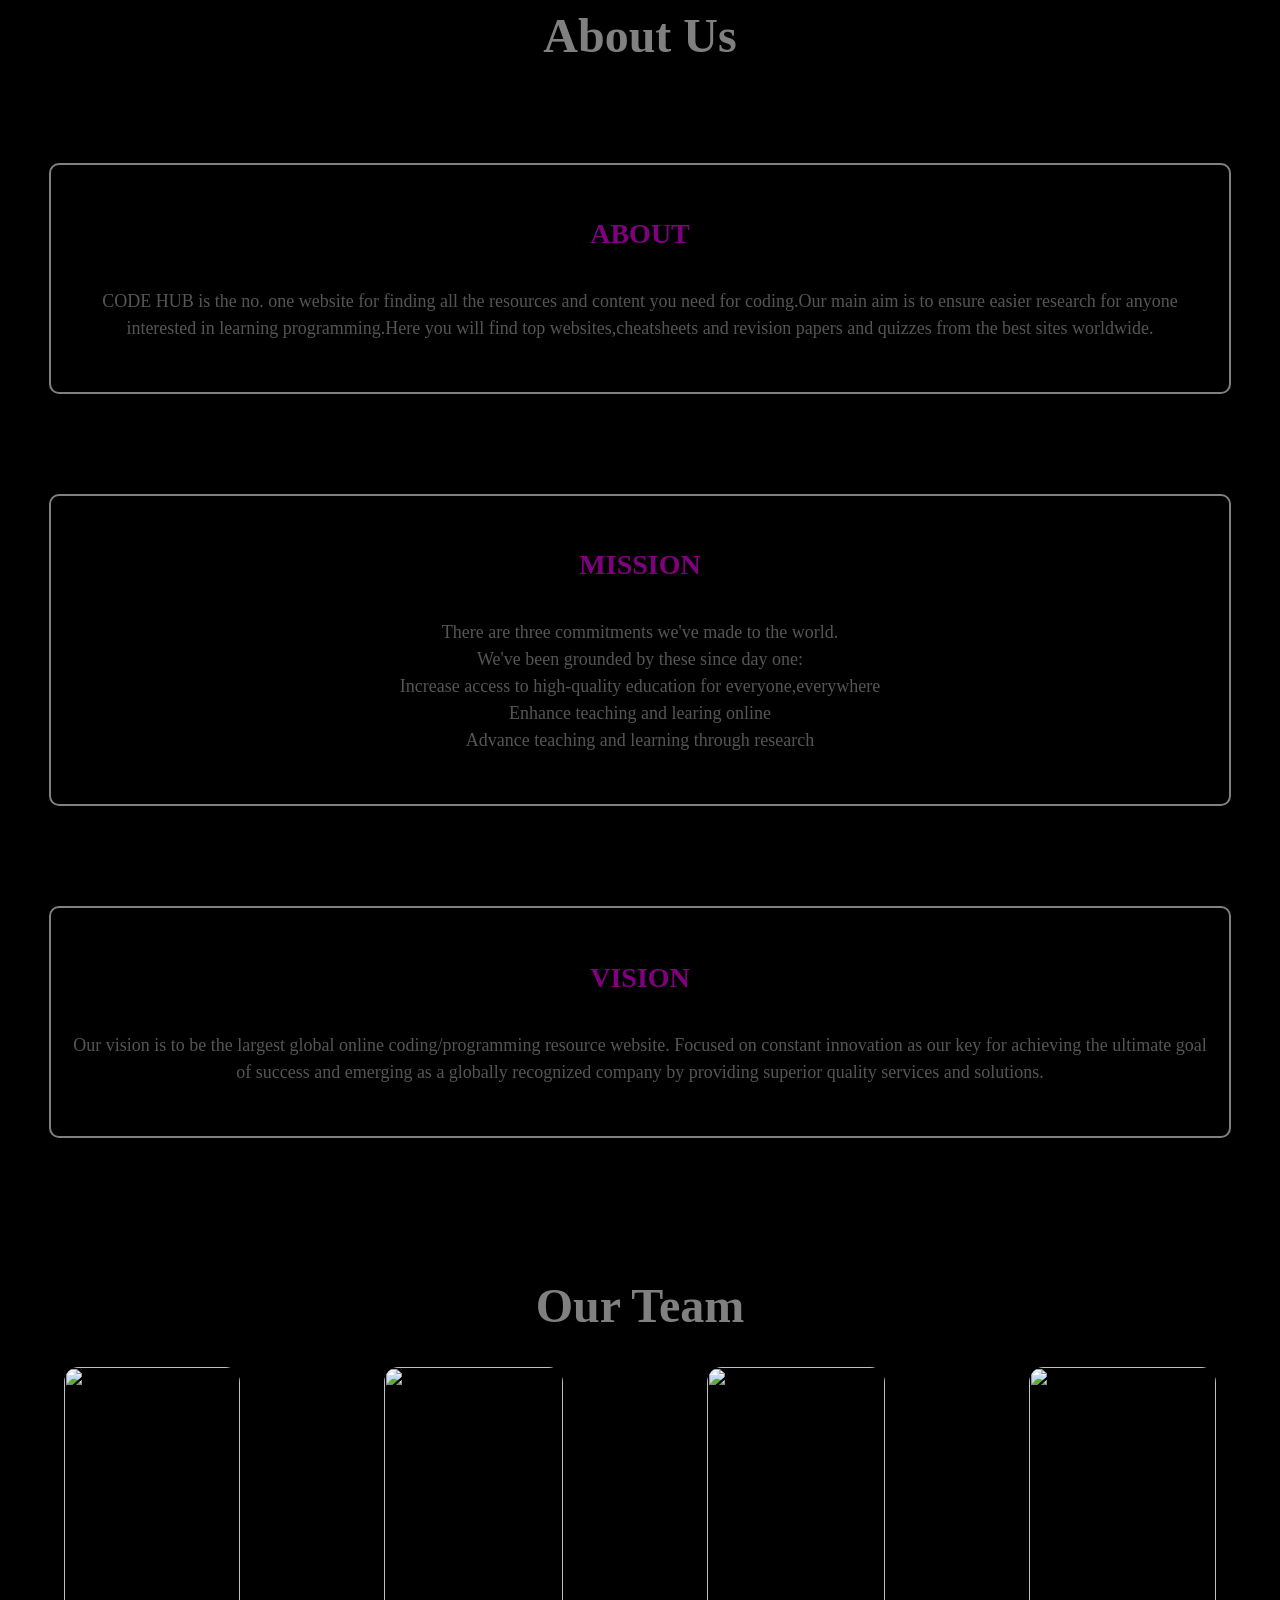
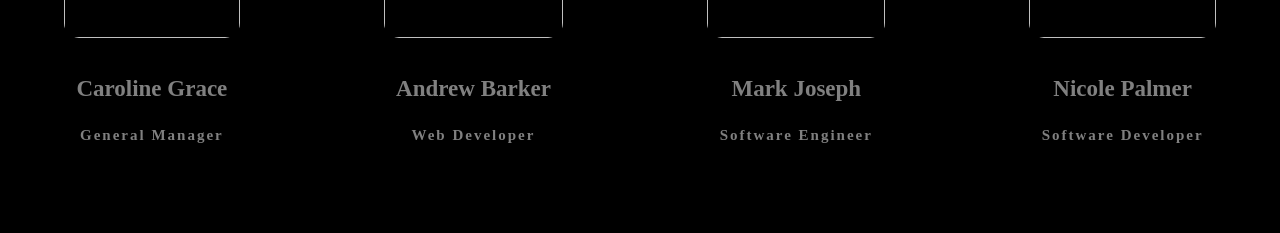
==== about.html @ d1baef2d "Add files via upload" ====
<html class="html">
    <head>
        <title>About Us</title>
        <link rel="stylesheet" href="style.css">
        <script src="https://kit.fontawesome.com/8e06ff3eb3.js" crossorigin="anonymous"></script> 
    </head>
    <body>
        <section>
        <div class="section">
            <div class="title">
                <h1>About Us</h1>
            </div>
            <div class="about">
                <div class="card">
                    <div class="icon">
                        <i class="fa-solid fa-calendar"></i> 
                    </div>
                    <h2>ABOUT</h2>
                    <p>
                        CODE HUB is the no. one website for finding all the resources and content you need for 
                        coding.Our main aim is to ensure easier research for anyone interested in learning
                        programming.Here you will find top websites,cheatsheets and revision papers and quizzes
                        from the best sites worldwide.  
                    </p>
                    </div>
                </div>
            </div>
            <div class="about">
                <div class="card">
                    <div class="icon">
                        <i class="fa-solid fa-wrench"></i> 
                    </div>
                    <h2>MISSION</h2>
                    <p>
                        There are three commitments we've made to the world.<br>
                        We've been grounded by these since day one:<br>
                            Increase access to high-quality education for everyone,everywhere<br>
                            Enhance teaching and learing online<br>
                            Advance teaching and learning through research<br>    
                    </p>
                    </div>
                </div>
            </div>
            <div class="about">
                <div class="card">
                    <div class="icon">
                        <i class="fa-solid fa-handshake"></i> 
                    </div>
                    <h2>VISION</h2>
                    <p>
                        Our vision is to be the largest global online coding/programming resource website.
                        Focused on constant innovation as our key for achieving the ultimate goal of success
                        and emerging as a globally recognized company by providing superior quality services 
                        and solutions.    
                    </p>
                    </div>
                </div>
            </div>    
        </div>
        </section>

        <section class="team">
            <div  class="center">
                <h1>Our Team</h1>
            </div>
            <div class="team-content">
                <div class="box">
                    <img src="https://cdn.pixabay.com/photo/2016/03/13/20/49/woman-1254453__340.jpg">
                    <h3>Caroline Grace</h3>
                    <h5>General Manager</h5>
                    <div class="icons">
                        <a href=""><i class="fa-brands fa-twitter"></i></a>
                        <a href=""><i class="fa-brands fa-facebook"></i></a>
                        <a href=""><i class="fa-brands fa-instagram"></i></a>
                    </div>
                </div>
                <div class="box">
                    <img src="https://cdn.pixabay.com/photo/2016/01/07/04/52/designer-1125324__340.jpg">
                    <h3>Andrew Barker</h3>
                    <h5>Web Developer</h5>
                    <div class="icons">
                        <a href=""><i class="fa-brands fa-twitter"></i></a>
                        <a href=""><i class="fa-brands fa-facebook"></i></a>
                        <a href=""><i class="fa-brands fa-instagram"></i></a>
                    </div>        
                </div>
                <div class="box">
                    <img src="https://cdn.pixabay.com/photo/2015/06/11/11/39/businessman-805769__340.jpg">
                    <h3>Mark Joseph</h3>
                    <h5>Software Engineer</h5>
                    <div class="icons">
                        <a href=""><i class="fa-brands fa-twitter"></i></a>
                        <a href=""><i class="fa-brands fa-facebook"></i></a>
                        <a href=""><i class="fa-brands fa-instagram"></i></a>
                    </div>
                </div>
                <div class="box">
                    <img src="https://cdn.pixabay.com/photo/2018/01/21/14/41/woman-3096753__340.jpg">
                    <h3>Nicole Palmer</h3>
                    <h5>Software Developer</h5>
                    <div class="icons">
                        <a href=""><i class="fa-brands fa-twitter"></i></a>
                        <a href=""><i class="fa-brands fa-facebook"></i></a>
                        <a href=""><i class="fa-brands fa-instagram"></i></a>
                    </div>
                </div>        
            </div>
        </section>
    </body>
</html>
---- style.css ----
.html{
  margin: 0;
  padding: 0;
  font-family: 'Poppins'; 
  background:#000;
  background-size: cover;
}
.header{
  min-height: 100vh;
  width: 100%;
  background-image:linear-gradient(rgba(0,0,20,0.8), rgba(0,0,20,0.8)),url(https://cdn.pixabay.com/photo/2016/11/21/16/27/laptop-1846277__480.jpg);
  background-position: center;
  background-size: cover;
  background-attachment: fixed;
  position: relative;
}
.header h1{
  margin-bottom: 0%;
}
.header img{
  margin-top: 0%;
  width: 100px;
  height: 100px;
}
.scrollbar{
    overflow:auto;
    height:100%;
    width:100%;
}
.nav{
  display: flex;
  padding: 2% 6%;
  justify-content: space-between;
  align-items: center;
    
}
.nav-links {
  flex: 1;
  text-align: right;
  }
.nav-links ul li{
  list-style: none;
  display: inline-block;
  padding: 8px 12px;
  position: relative;
}
.nav-links ul li a{
  color: #fff;
  text-decoration: none;
  font-size: 13px;
}
.nav-links ul li::after{
  content: '';
  width: 0%;
  height: 2px;
  background: #0000ff;
  display: block;
  margin: auto;
  transition: 0.5s;
}
.nav-links ul li:hover::after{
  width: 100%;
}
.text-box{
  width: 90%;
  color: #fff;
  position: absolute;
  top: 50%;
  left: 50%;
  transform: translate(-50%, -50%);
  text-align: center;
}
.text-box h1{
  font-size: 100px;
  color:#f5f5f5;
}
.text-box p{
  margin: 10px 0 40px;
  font-size: 20px;
  color: #f5f5f5;
}
.btn{
  display: inline-block;
  text-decoration: none;
  color: #555;
  border:1px solid #000;
  padding: 5px 14px;
  font-size: 15px;
  background: #000;
  position: relative;
  cursor: pointer;
}
.btn:hover{
  border: 1px solid grey;
  background: bisque;
  transition: 1s;
}

.about{
 text-align: center;
 align-items: center;
 margin-bottom: 100px;
}
.title h1{
  font-size: 3rem;
  text-align: center;
  margin-bottom: 100px;
  color:grey;
}
.card{
  width: 90%;
  display: flex;
  justify-content: space-between;
  align-items: center;
  flex-direction: column;
  margin:auto;
  margin-bottom: 100px;
  padding: 20px 20px;
  background-color: transparent;
  border: 2px solid gray;
  border-radius: 10px;
  cursor: pointer;
}
.card .icon{
  font-size: 35px;
  margin-bottom: 10px;
  color: #555;
}
.card h2{
  font-size: 28px;
  color: purple;
  margin-bottom: 20px;
}
.card p{
  font-size: 18px;
  margin-bottom: 30px;
  line-height: 1.5;
  color: #555;
}
.row{
  width: 100%;
  margin-top: 100px;
  display: flex;
  justify-content: space-between;
}
.col{
  flex-basis: 31%;
  background:grey;
  border-radius: 20px;
  margin-bottom: 5%;
  padding: 20px 12px;
  box-sizing: border-box;
  transition: 0.5s;
}
.row-1{
  width: 100%;
  margin-top: 5px;
  display: flex;
  justify-content: space-between;
  margin-bottom: 5px;
}
iframe{
  background: transparent;
  width: 400px;
  height: 200px;
  border-radius: 20px;
  margin-bottom: 5px;
}
.col-2 h1{
  font-size: 3rem;
  text-align: center;
  color: grey;
  margin-bottom: 5px;
}
.col h3{
  text-align: center;
  font-weight: 600;
  margin: 10px 0;
}
.col:hover{
  box-shadow: 0 0 20px 0px rgba(0,0,0,0.2);
}
.lang{
  width: 100%;
  margin: auto;
  margin-top: 100px;
  text-align: center;
  padding-top: 50px;
  background-color:transparent;
  border-radius: 10px;
  margin-bottom: 100px;
}
.lang h1{
  font-size: 2rem;
  text-align: center;
  color: grey;
}
.lang-col{
  flex-basis: 32%;
  border-radius: 10px;
  margin-bottom: 30px;
  margin-left: 20px;
  margin-right: 20px;
  justify-content: space-between;
  position: relative;
  overflow: hidden;
}
.lang-col img{
  width: 100%;
  display: block;
}
.layer{
  background:transparent;
  height: 100%;
  width: 100%;
  position: absolute;
  top: 0;
  left: 0;
  transition: 0.5s;
}
.layer:hover{
  background:grey;
}
.layer h3{
  width: 100%;
  font-weight: bold;
  color: black;
  font-size: 26px;
  bottom: 0;
  left: 50%;
  transform: translateX(-50%);
  position: absolute;
  opacity: 0;
  transition: 0.5s;
}
.layer:hover h3{
  bottom: 49%;
  opacity: 1;
}
.review{
  align-items: center;
}
.review h1{
  font-size: 2rem;
  text-align: center;
  color: grey;
}
.review p{
  text-align: center;
  color: #555;
}
.review-col{
  flex-basis: 44%;
  border-radius: 20px;
  margin-left: 20px;
  margin-right: 20px;
  margin-bottom: 5%;
  text-align: left;
  background:grey;
  padding: 25px;
  cursor: pointer;
  display: flex;
  transition: 0.5s;
}
.review-col:hover{
  box-shadow: 0 0 20px 0px rgba(0,0,0,0.2);
}
.review-col img{
  height: 40px;
  margin-left: 5px;
  margin-right: 30px;
  border-radius: 50%;
}
.review-col p{
  padding: 0;
  color: #000;
}
.review-col h3{
  margin-top: 15px;
  text-align: left;
}
.review-col i{
  color: gold;
}
.container{
  width: 100%;
  height: 100vh;
  background-image: linear-gradient(rgba(0,0,20,0.8),rgba(0,0,20,0.8)),url(https://cdn.pixabay.com/photo/2017/06/23/11/49/laptop-2434393__480.jpg);
  background-position: center;
  background-size: cover;
  background-attachment: fixed;
  position: relative;
}
.form-box{
  width: 90%;
  max-width: 450px;
  position: absolute;
  top: 50%;
  left: 50%;
  transform: translate(-50%,-50%);
  background: #000;
  padding: 50px 60px 70px;
  text-align: center;
}
.form-box h1{
  font-size: 30px;
  margin-bottom: 60px;
  color: #0000ff;
  position: relative;
}
.form-box h1::after{
  content: '';
  width: 30px;
  height: 4px;
  border-radius: 3px;
  background: #0000ff;
  position: absolute;
  bottom: -12px;
  left: 50%;
  transform: translateX(-50%);
}
.input-field{
  background: #eaeaea;
  margin: 15px 0;
  border-radius: 3px;
  display: flex;
  align-items: center;
  max-height: 65px;
  transition: max-height 0.5s;
  overflow: hidden;  
}
input{
  width: 100%;
  background: transparent;
  border: 0;
  outline: 0;
  padding: 18px 15px;
}
.input-field i{
  margin-left: 15px;
  color: #999;
}
form p{
  text-align: left;
  font-size: 13px;
  color: #fff;
}
form p a{
  text-decoration: none;
  color: #0000ff;
}
.btn-field{
  width: 100%;
  display: flex;
  justify-content: space-between;
}
.btn-field button{
  flex-basis: 48%;
  background: #0000ff;
  color: #fff;
  height: 40px;
  border-radius: 20px;
  border: 0;
  outline: 0;
  cursor: pointer;
  transition: background 1s;
}
.input-grp{
  height: 280px;
}
.btn-field button.disable{
  background: #eaeaea;
  color: #555;
}
.contact{
  background-image:linear-gradient(rgba(0,0,20,0.8),rgba(0,0,20,0.8)),url(https://cdn.pixabay.com/photo/2017/06/23/11/49/laptop-2434393__480.jpg);
  background-attachment: fixed;
  background-size: cover;
}
.contact-form{
  width: 85%;
  max-width: 600px; 
  background: #000;
  position: absolute;
  top: 50%; 
  left: 50%;
  transform: translate(-50%,-50%);
  padding: 30px 40px;
  border-radius: 8px;
  text-align: center;
}
.contact-form h1{
  font-weight: 500;
  margin-top: 0px;
  color: blue;
}
.form{
  border: 1px solid #a9a9a9;
  margin: 7px 0px;
  padding: 6px 20px;
  border-radius: 8px;
}
.form label{
  font-size: 13px;
  color: grey;
  display: block; 
  text-align: left;
  text-transform: uppercase;
}
.form input, .form textarea{
  width: 100%;
  font-size: 13px;
  color: #555;
  margin-top: 5px;
  border: none;
  background: none;
  outline: none;
}
.form textarea{
  height:100px ;
}
.button{
  width: 100%;
  display: inline-block;
  background-color:blue;
  padding: 14px 0px;
  text-decoration: none;
  text-transform: uppercase;
  margin-top: 8px;
  cursor: pointer;
  color: #fff;
}
.team{
  position: relative;
  width: 100%;
  display: flex;
  align-items: center;
  justify-content: center;
  flex-direction: column;
}
.team-content{
  width: 100%;
  max-width: 1350px;
  margin: 0 auto;
  display: grid;
  grid-template-columns: repeat(auto-fit, minmax(150px, auto));
  align-items: center;
  gap: 2rem;
  text-align: center;
  margin-top: 4rem;
}
.team-content img{
  width: 100%;
  height: auto;
  border-radius: 15px;
  margin-bottom: 15px;
}
.center h1{
  font-size: 3rem;
  text-align: center;
  color: grey;
}
.box{
  padding: 56px;
  background:transparent;
  border-radius: 15px;
  transition: all .38s ease;
}
.box:hover{
  transform: translateY(-10px);
  cursor: pointer;
}
.box h3{
  font-size: 23px;
  font-weight: 600;
  color: grey;
  margin-bottom: 8px;
}
.box h5{
  font-size: 15px;
  font-weight: 600;
  color: grey;
  margin-bottom: 15px;
  letter-spacing: 2px;
}
.icons i{
  display: inline-block;
  font-size: 20px;
  margin: 0 8px;
  transition: all .38s ease;
}
.icons i:hover{
  transform: scale(1.2);
}
.footer{
  width: 100%;
  background: #000;
  color: #fff;
  background-size: auto;
  position: absolute;
}
.footer h3{
  color: purple;
  text-align: left;
}
.footer p{
  color: purple;
}
.footer ul li{
  color: purple;
  text-decoration: none;
  font-size: 17px;
}
.footer ul li a{
  color: purple;
  text-decoration: none;
  font-size: 17px;
}
.footer ul li a:hover{
  color: blueviolet;
}
iframe{
  margin-top: 30px;
  margin-bottom: 200px;
}
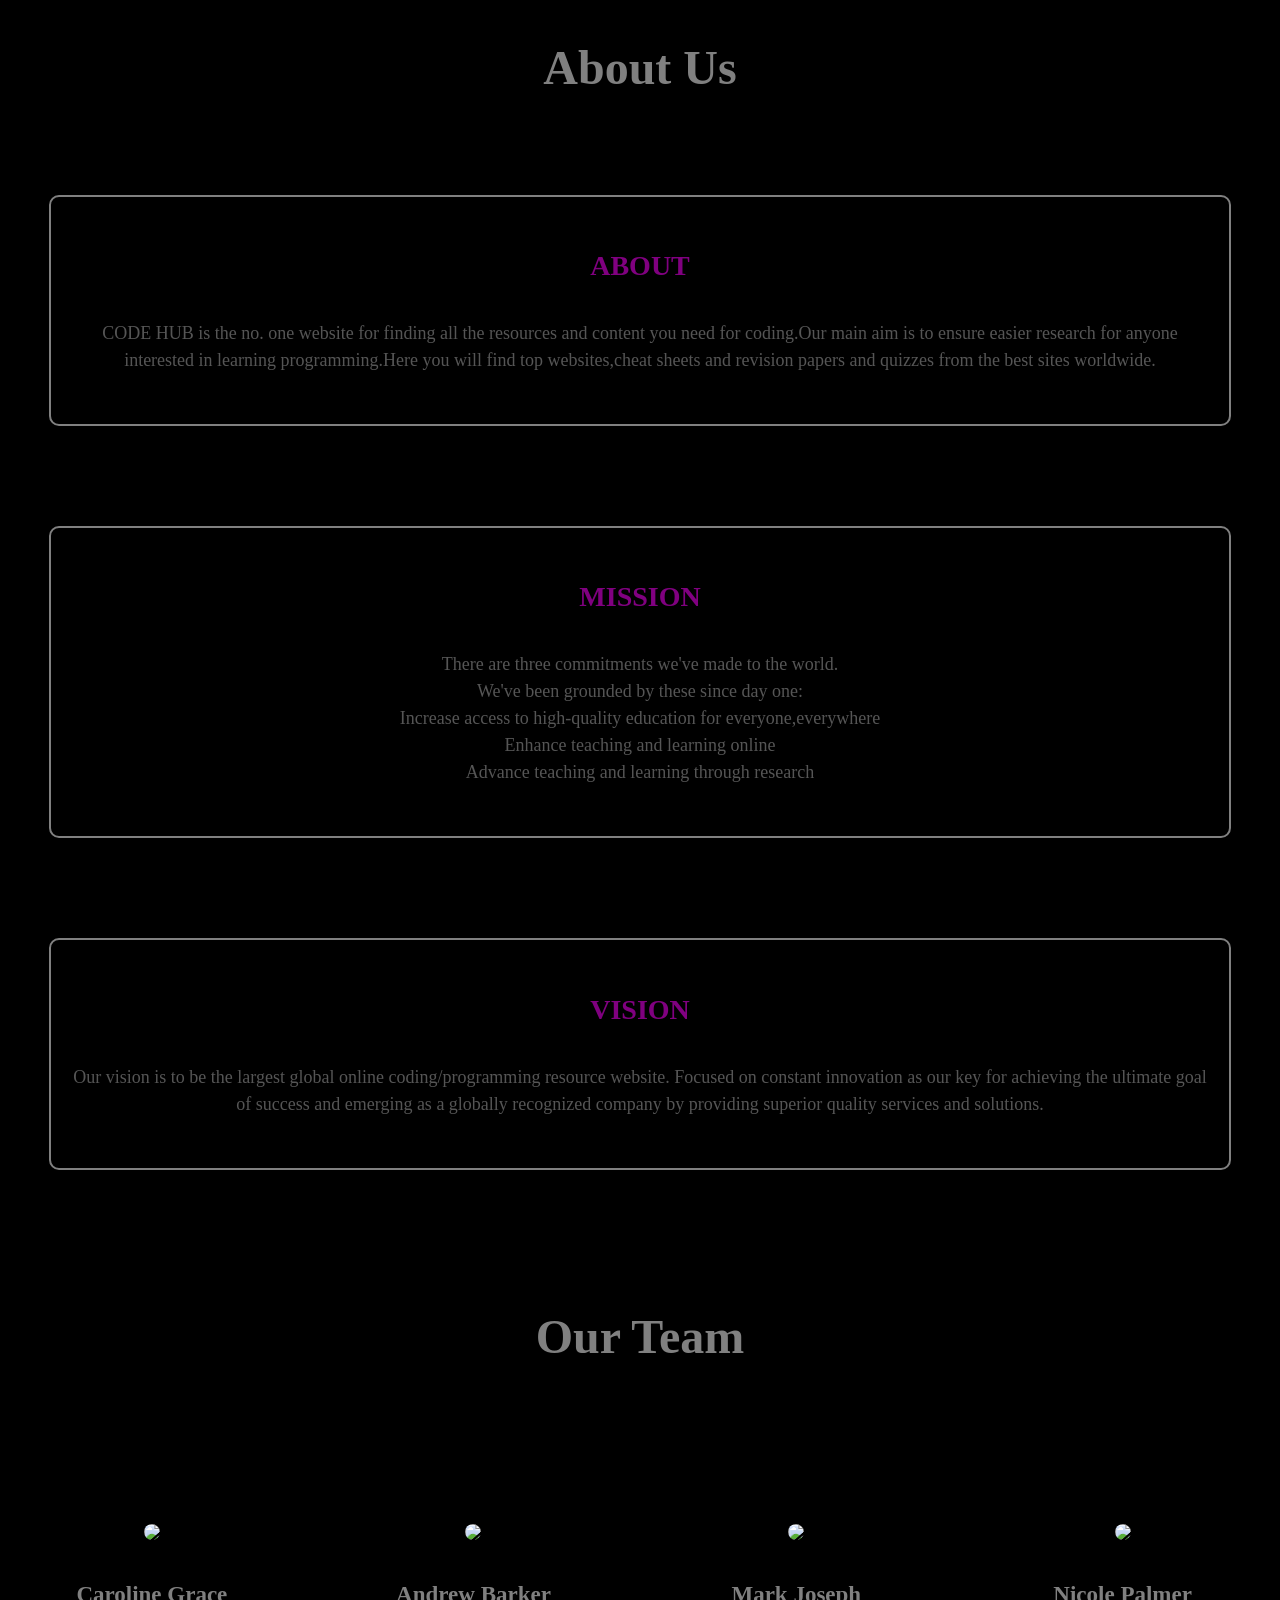
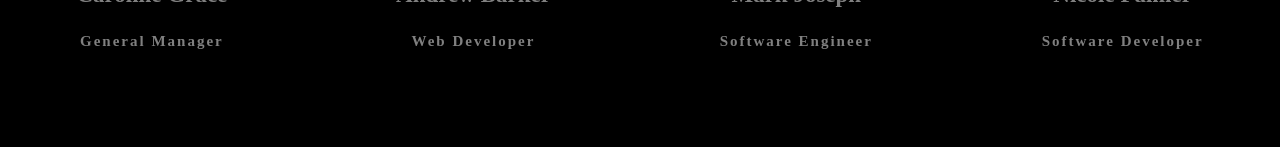
==== commit 17082a79: "Update about.html" ====
--- a/about.html
+++ b/about.html
@@ -1,3 +1,4 @@
+<!DOCTYPE html>
 <html class="html">
     <head>
         <title>About Us</title>
@@ -19,7 +20,7 @@
                     <p>
                         CODE HUB is the no. one website for finding all the resources and content you need for 
                         coding.Our main aim is to ensure easier research for anyone interested in learning
-                        programming.Here you will find top websites,cheatsheets and revision papers and quizzes
+                        programming.Here you will find top websites,cheat sheets and revision papers and quizzes
                         from the best sites worldwide.  
                     </p>
                     </div>
@@ -35,12 +36,12 @@
                         There are three commitments we've made to the world.<br>
                         We've been grounded by these since day one:<br>
                             Increase access to high-quality education for everyone,everywhere<br>
-                            Enhance teaching and learing online<br>
+                            Enhance teaching and learning online<br>
                             Advance teaching and learning through research<br>    
                     </p>
                     </div>
                 </div>
-            </div>
+            
             <div class="about">
                 <div class="card">
                     <div class="icon">
@@ -55,8 +56,6 @@
                     </p>
                     </div>
                 </div>
-            </div>    
-        </div>
         </section>
 
         <section class="team">
@@ -126,13 +125,3 @@
 
 
 
-
-
-
-
-
-
-
-
-
-
